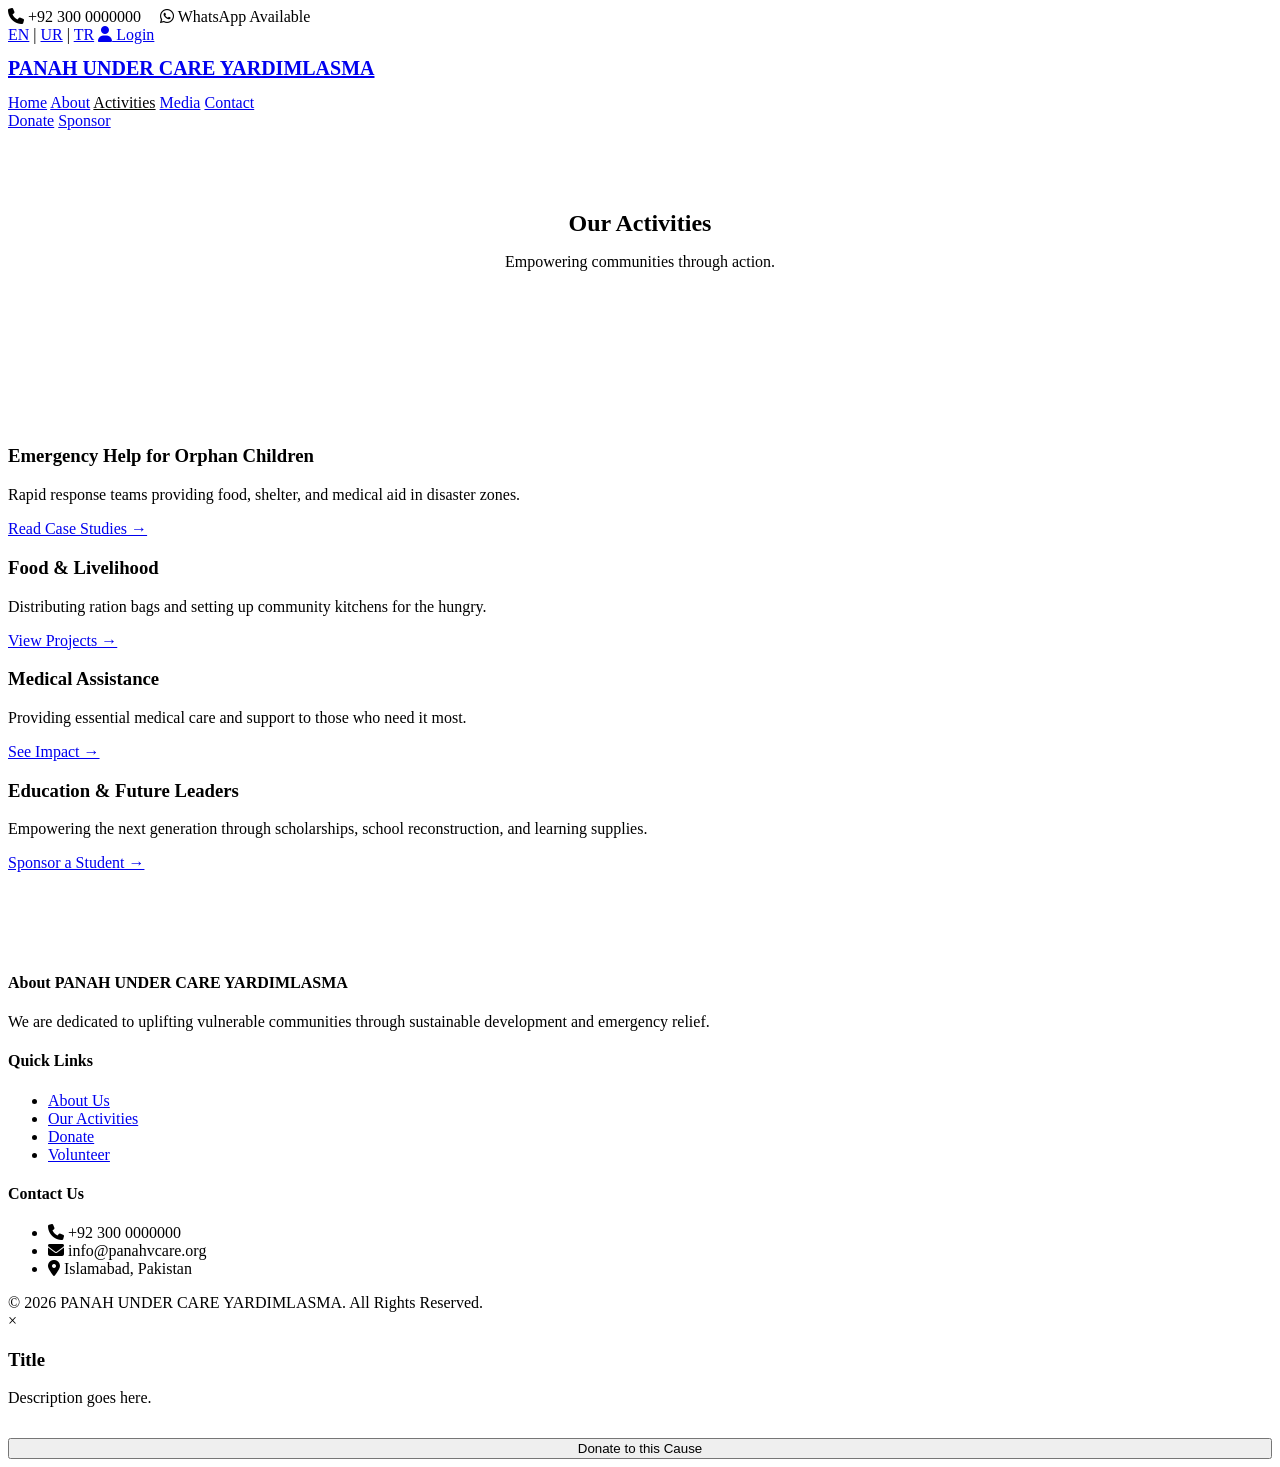
==== activities.html @ 653f271a "Add files via upload" ====
<!DOCTYPE html>
<html lang="en">

<head>
    <meta charset="UTF-8">
    <meta name="viewport" content="width=device-width, initial-scale=1.0">
    <title>Our Activities | PANAH UNDER CARE YARDIMLASMA</title>

    <!-- Google Fonts -->
    <link rel="preconnect" href="https://fonts.googleapis.com">
    <link rel="preconnect" href="https://fonts.gstatic.com" crossorigin>
    <link
        href="https://fonts.googleapis.com/css2?family=Inter:wght@400;500;700;800&family=Roboto:wght@400;500&display=swap"
        rel="stylesheet">

    <!-- Styles -->
    <link rel="stylesheet" href="css/style.css?v=12">

    <!-- Font Awesome (for icons) -->
    <link rel="stylesheet" href="https://cdnjs.cloudflare.com/ajax/libs/font-awesome/6.4.0/css/all.min.css">
</head>

<body>

    <!-- 1. TOP BAR -->
    <div class="topbar">
        <div class="container">
            <div class="topbar-left">
                <span><i class="fa-solid fa-phone"></i> +92 300 0000000</span>
                <span style="margin-left: 15px;"><i class="fa-brands fa-whatsapp"></i> WhatsApp Available</span>
            </div>
            <div class="topbar-right">
                <a href="?lang=en">EN</a> | <a href="?lang=ur">UR</a> | <a href="?lang=tr">TR</a>
                <a href="#"><i class="fa-solid fa-user"></i> Login</a>
            </div>
        </div>
    </div>

    <!-- 2. MAIN HEADER -->
    <header class="main-header">
        <div class="container">
            <a href="index.html" class="logo">
                <h1 style="font-size: 20px;">PANAH UNDER CARE YARDIMLASMA</h1>
            </a>

            <nav class="nav-menu">
                <a href="index.html" id="nav-home">Home</a>
                <a href="about.html" id="nav-about">About</a>
                <a href="activities.html" style="color: var(--primary-red);" id="nav-activities">Activities</a>
                <a href="#" id="nav-media">Media</a>
                <a href="help.html" id="nav-contact">Contact</a>
            </nav>

            <div class="header-actions">
                <a href="donate.html" class="btn btn-primary" id="btn-donate">Donate</a>
                <a href="#" class="btn btn-secondary">Sponsor</a>
            </div>
        </div>
    </header>

    <!-- PAGE HEADER -->
    <section class="page-title" style="padding: 60px 0; background-color: var(--light-gray-bg); text-align: center;">
        <div class="container">
            <h1 class="section-title" style="margin-bottom: 10px;" data-i18n="activities-page-title">Our Activities</h1>
            <p style="color: var(--text-light);" data-i18n="activities-page-subtitle">Empowering communities through
                action.</p>
        </div>
    </section>

    <!-- ACTIVITIES GRID -->
    <section class="activities" style="padding: 80px 0;">
        <div class="container">
            <div class="activity-grid">
                <!-- Card 1 -->
                <div class="activity-card">
                    <div class="activity-img img-1"></div>
                    <div class="activity-content">
                        <h3 data-i18n="card-emergency-title">Emergency Help for Orphan Children</h3>
                        <p data-i18n="card-emergency-desc">Rapid response teams providing food, shelter, and medical aid
                            in disaster zones.</p>
                        <a href="javascript:void(0)" onclick="openActivityModal('emergency')"
                            data-i18n="btn-read-case-studies">Read Case Studies &rarr;</a>
                    </div>
                </div>
                <!-- Card 2 -->
                <div class="activity-card">
                    <div class="activity-img img-2"></div>
                    <div class="activity-content">
                        <h3 data-i18n="card-food-title">Food & Livelihood</h3>
                        <p data-i18n="card-food-desc">Distributing ration bags and setting up community kitchens for the
                            hungry.</p>
                        <a href="javascript:void(0)" onclick="openActivityModal('food')"
                            data-i18n="btn-view-projects">View Projects &rarr;</a>
                    </div>
                </div>

                <!-- Card 4 -->
                <div class="activity-card">
                    <!-- Placeholder color for image if no url -->
                    <div class="activity-img img-3"></div>
                    <div class="activity-content">
                        <h3 data-i18n="card-health-title">Medical Assistance</h3>
                        <p data-i18n="card-health-desc">Providing essential medical care and support to those who need
                            it most.</p>
                        <a href="#" data-i18n="btn-see-impact">See Impact &rarr;</a>
                    </div>
                </div>
                <!-- Card 5 (Education) -->
                <div class="activity-card">
                    <div class="activity-img img-education"></div>
                    <div class="activity-content">
                        <h3 data-i18n="card-education-title">Education & Future Leaders</h3>
                        <p data-i18n="card-education-desc">Empowering the next generation through scholarships, school
                            reconstruction, and learning supplies.</p>
                        <a href="javascript:void(0)" onclick="openActivityModal('education')"
                            data-i18n="btn-sponsor-student">Sponsor a Student &rarr;</a>
                    </div>
                </div>
            </div>
        </div>
    </section>

    <!-- FOOTER -->
    <footer class="site-footer">
        <div class="container">
            <div class="footer-grid">
                <div class="footer-col">
                    <h4 data-i18n="footer-about-title">About PANAH UNDER CARE YARDIMLASMA</h4>
                    <p data-i18n="footer-about-desc">We are dedicated to uplifting vulnerable communities through
                        sustainable development and
                        emergency relief.</p>
                </div>
                <div class="footer-col">
                    <h4 data-i18n="footer-quick-links">Quick Links</h4>
                    <ul class="footer-links">
                        <li><a href="about.html" data-i18n="nav-about">About Us</a></li>
                        <li><a href="activities.html" data-i18n="nav-activities">Our Activities</a></li>
                        <li><a href="donate.html" data-i18n="btn-donate">Donate</a></li>
                        <li><a href="volunteer.html" data-i18n="nav-volunteer">Volunteer</a></li>
                    </ul>
                </div>
                <div class="footer-col">
                    <h4 data-i18n="footer-contact">Contact Us</h4>
                    <ul class="footer-links">
                        <li><i class="fa-solid fa-phone"></i> +92 300 0000000</li>
                        <li><i class="fa-solid fa-envelope"></i> info@panahvcare.org</li>
                        <li><i class="fa-solid fa-location-dot"></i> <span data-i18n="footer-address">Islamabad,
                                Pakistan</span></li>
                    </ul>
                </div>
            </div>
            <div class="copyright">
                &copy; 2026 PANAH UNDER CARE YARDIMLASMA. <span data-i18n="footer-rights">All Rights Reserved.</span>
            </div>
        </div>
    </footer>

    <!-- MODAL FOR QUICK ACTIONS AND ACTIVITIES -->
    <div id="actionModal" class="modal-overlay" onclick="closeModal(event)">
        <div class="modal-content">
            <span class="close-modal" onclick="closeModal(event)">&times;</span>
            <div id="modalGallery" class="modal-gallery">
                <!-- Images will be injected here -->
            </div>
            <div class="modal-text">
                <h3 id="modalTitle">Title</h3>
                <p id="modalDesc">Description goes here.</p>
                <button id="modalDonateBtn" class="btn btn-primary" style="margin-top: 15px; width: 100%;">Donate to
                    this
                    Cause</button>
            </div>
        </div>
    </div>

    <script src="js/main.js?v=12"></script>
    </script>
    </script>
</body>

</html>
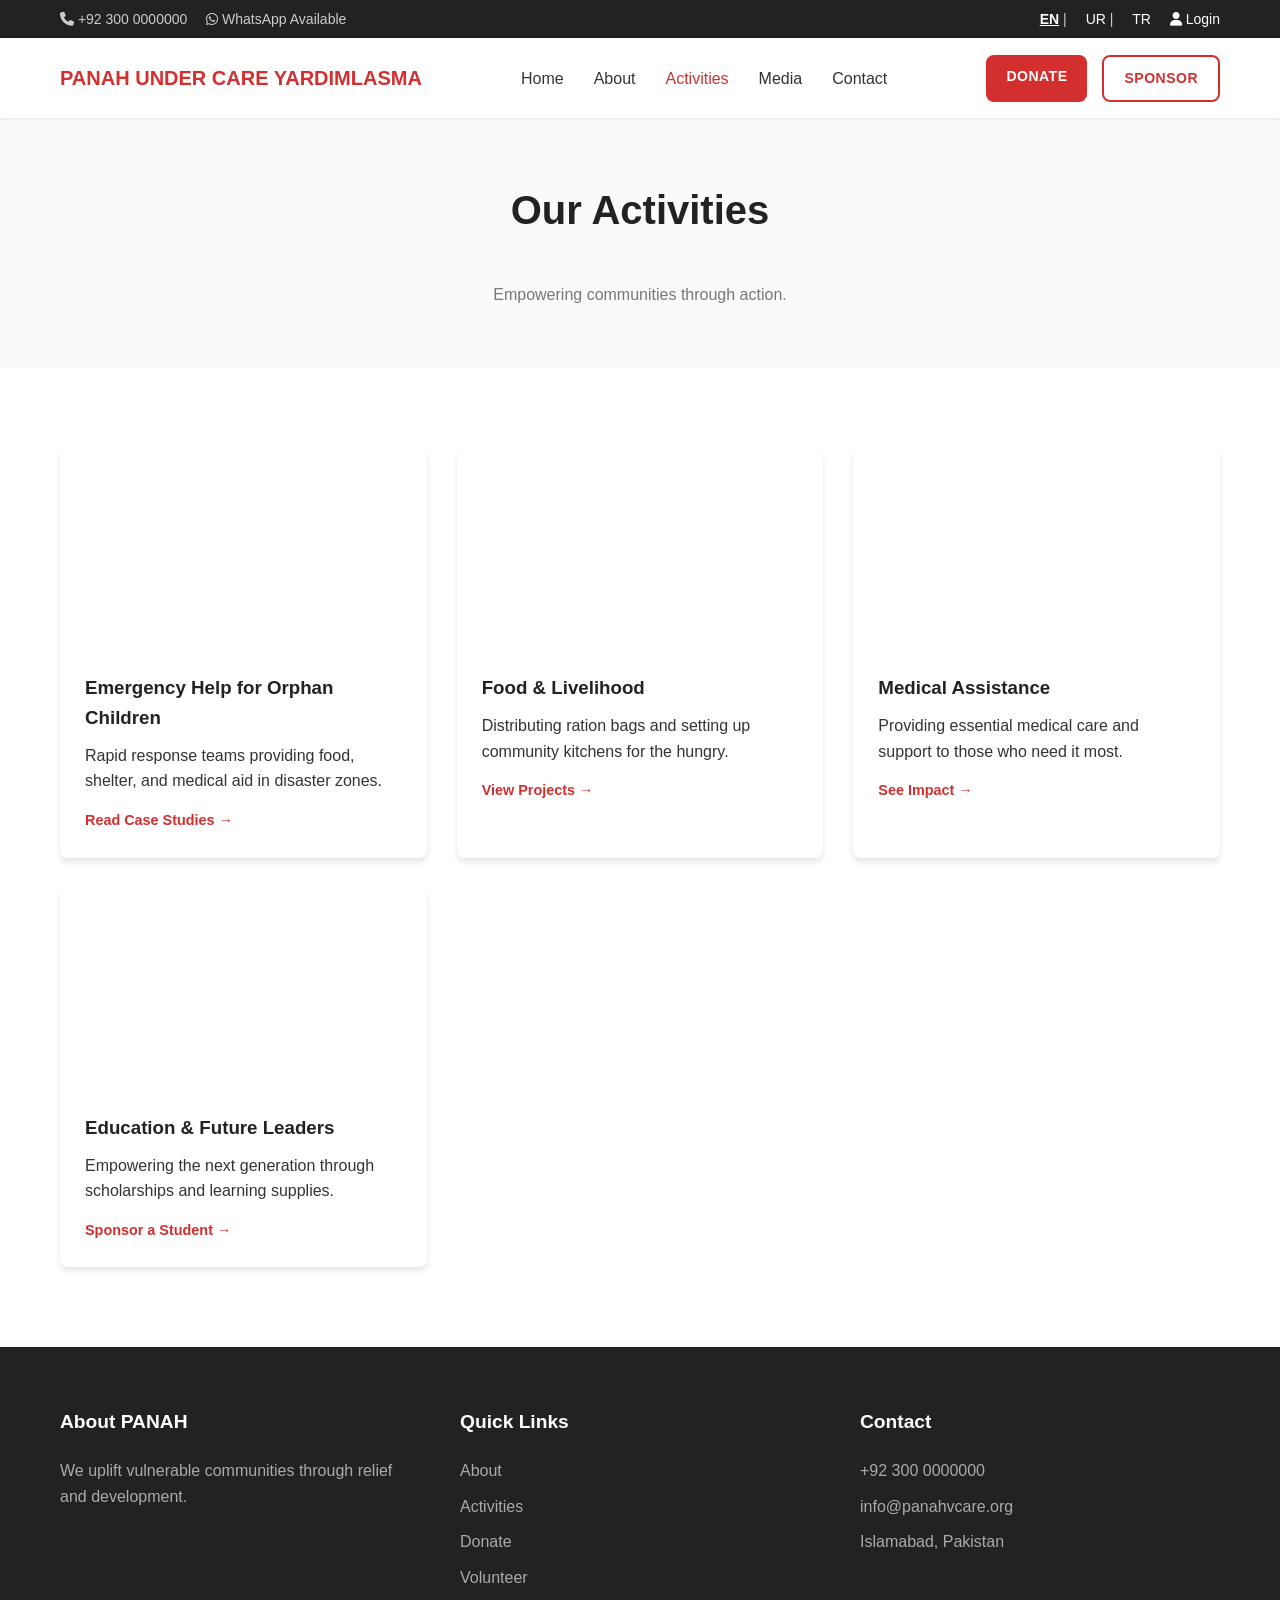
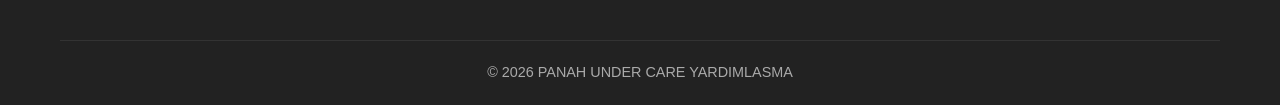
==== commit 9407d94f: "Update activities.html" ====
--- a/activities.html
+++ b/activities.html
@@ -13,16 +13,16 @@
         href="https://fonts.googleapis.com/css2?family=Inter:wght@400;500;700;800&family=Roboto:wght@400;500&display=swap"
         rel="stylesheet">
 
-    <!-- Styles -->
-    <link rel="stylesheet" href="css/style.css?v=12">
+    <!-- ✅ Styles in ROOT -->
+    <link rel="stylesheet" href="./style.css">
 
-    <!-- Font Awesome (for icons) -->
+    <!-- Font Awesome -->
     <link rel="stylesheet" href="https://cdnjs.cloudflare.com/ajax/libs/font-awesome/6.4.0/css/all.min.css">
 </head>
 
 <body>
 
-    <!-- 1. TOP BAR -->
+    <!-- TOP BAR -->
     <div class="topbar">
         <div class="container">
             <div class="topbar-left">
@@ -36,7 +36,7 @@
         </div>
     </div>
 
-    <!-- 2. MAIN HEADER -->
+    <!-- HEADER -->
     <header class="main-header">
         <div class="container">
             <a href="index.html" class="logo">
@@ -44,78 +44,69 @@
             </a>
 
             <nav class="nav-menu">
-                <a href="index.html" id="nav-home">Home</a>
-                <a href="about.html" id="nav-about">About</a>
-                <a href="activities.html" style="color: var(--primary-red);" id="nav-activities">Activities</a>
-                <a href="#" id="nav-media">Media</a>
-                <a href="help.html" id="nav-contact">Contact</a>
+                <a href="index.html">Home</a>
+                <a href="about.html">About</a>
+                <a href="activities.html" style="color: var(--primary-red);">Activities</a>
+                <a href="#">Media</a>
+                <a href="help.html">Contact</a>
             </nav>
 
             <div class="header-actions">
-                <a href="donate.html" class="btn btn-primary" id="btn-donate">Donate</a>
+                <a href="donate.html" class="btn btn-primary">Donate</a>
                 <a href="#" class="btn btn-secondary">Sponsor</a>
             </div>
         </div>
     </header>
 
-    <!-- PAGE HEADER -->
-    <section class="page-title" style="padding: 60px 0; background-color: var(--light-gray-bg); text-align: center;">
+    <!-- PAGE TITLE -->
+    <section class="page-title" style="padding:60px 0; background:var(--light-gray-bg); text-align:center;">
         <div class="container">
-            <h1 class="section-title" style="margin-bottom: 10px;" data-i18n="activities-page-title">Our Activities</h1>
-            <p style="color: var(--text-light);" data-i18n="activities-page-subtitle">Empowering communities through
-                action.</p>
+            <h1 class="section-title">Our Activities</h1>
+            <p style="color:var(--text-light);">Empowering communities through action.</p>
         </div>
     </section>
 
-    <!-- ACTIVITIES GRID -->
-    <section class="activities" style="padding: 80px 0;">
+    <!-- ACTIVITIES -->
+    <section class="activities" style="padding:80px 0;">
         <div class="container">
             <div class="activity-grid">
-                <!-- Card 1 -->
+
                 <div class="activity-card">
                     <div class="activity-img img-1"></div>
                     <div class="activity-content">
-                        <h3 data-i18n="card-emergency-title">Emergency Help for Orphan Children</h3>
-                        <p data-i18n="card-emergency-desc">Rapid response teams providing food, shelter, and medical aid
-                            in disaster zones.</p>
-                        <a href="javascript:void(0)" onclick="openActivityModal('emergency')"
-                            data-i18n="btn-read-case-studies">Read Case Studies &rarr;</a>
+                        <h3>Emergency Help for Orphan Children</h3>
+                        <p>Rapid response teams providing food, shelter, and medical aid in disaster zones.</p>
+                        <a href="javascript:void(0)" onclick="openActivityModal('emergency')">Read Case Studies →</a>
                     </div>
                 </div>
-                <!-- Card 2 -->
+
                 <div class="activity-card">
                     <div class="activity-img img-2"></div>
                     <div class="activity-content">
-                        <h3 data-i18n="card-food-title">Food & Livelihood</h3>
-                        <p data-i18n="card-food-desc">Distributing ration bags and setting up community kitchens for the
-                            hungry.</p>
-                        <a href="javascript:void(0)" onclick="openActivityModal('food')"
-                            data-i18n="btn-view-projects">View Projects &rarr;</a>
+                        <h3>Food & Livelihood</h3>
+                        <p>Distributing ration bags and setting up community kitchens for the hungry.</p>
+                        <a href="javascript:void(0)" onclick="openActivityModal('food')">View Projects →</a>
                     </div>
                 </div>
 
-                <!-- Card 4 -->
                 <div class="activity-card">
-                    <!-- Placeholder color for image if no url -->
                     <div class="activity-img img-3"></div>
                     <div class="activity-content">
-                        <h3 data-i18n="card-health-title">Medical Assistance</h3>
-                        <p data-i18n="card-health-desc">Providing essential medical care and support to those who need
-                            it most.</p>
-                        <a href="#" data-i18n="btn-see-impact">See Impact &rarr;</a>
+                        <h3>Medical Assistance</h3>
+                        <p>Providing essential medical care and support to those who need it most.</p>
+                        <a href="#">See Impact →</a>
                     </div>
                 </div>
-                <!-- Card 5 (Education) -->
+
                 <div class="activity-card">
                     <div class="activity-img img-education"></div>
                     <div class="activity-content">
-                        <h3 data-i18n="card-education-title">Education & Future Leaders</h3>
-                        <p data-i18n="card-education-desc">Empowering the next generation through scholarships, school
-                            reconstruction, and learning supplies.</p>
-                        <a href="javascript:void(0)" onclick="openActivityModal('education')"
-                            data-i18n="btn-sponsor-student">Sponsor a Student &rarr;</a>
+                        <h3>Education & Future Leaders</h3>
+                        <p>Empowering the next generation through scholarships and learning supplies.</p>
+                        <a href="javascript:void(0)" onclick="openActivityModal('education')">Sponsor a Student →</a>
                     </div>
                 </div>
+
             </div>
         </div>
     </section>
@@ -125,56 +116,35 @@
         <div class="container">
             <div class="footer-grid">
                 <div class="footer-col">
-                    <h4 data-i18n="footer-about-title">About PANAH UNDER CARE YARDIMLASMA</h4>
-                    <p data-i18n="footer-about-desc">We are dedicated to uplifting vulnerable communities through
-                        sustainable development and
-                        emergency relief.</p>
+                    <h4>About PANAH</h4>
+                    <p>We uplift vulnerable communities through relief and development.</p>
                 </div>
                 <div class="footer-col">
-                    <h4 data-i18n="footer-quick-links">Quick Links</h4>
+                    <h4>Quick Links</h4>
                     <ul class="footer-links">
-                        <li><a href="about.html" data-i18n="nav-about">About Us</a></li>
-                        <li><a href="activities.html" data-i18n="nav-activities">Our Activities</a></li>
-                        <li><a href="donate.html" data-i18n="btn-donate">Donate</a></li>
-                        <li><a href="volunteer.html" data-i18n="nav-volunteer">Volunteer</a></li>
+                        <li><a href="about.html">About</a></li>
+                        <li><a href="activities.html">Activities</a></li>
+                        <li><a href="donate.html">Donate</a></li>
+                        <li><a href="volunteer.html">Volunteer</a></li>
                     </ul>
                 </div>
                 <div class="footer-col">
-                    <h4 data-i18n="footer-contact">Contact Us</h4>
+                    <h4>Contact</h4>
                     <ul class="footer-links">
-                        <li><i class="fa-solid fa-phone"></i> +92 300 0000000</li>
-                        <li><i class="fa-solid fa-envelope"></i> info@panahvcare.org</li>
-                        <li><i class="fa-solid fa-location-dot"></i> <span data-i18n="footer-address">Islamabad,
-                                Pakistan</span></li>
+                        <li>+92 300 0000000</li>
+                        <li>info@panahvcare.org</li>
+                        <li>Islamabad, Pakistan</li>
                     </ul>
                 </div>
             </div>
             <div class="copyright">
-                &copy; 2026 PANAH UNDER CARE YARDIMLASMA. <span data-i18n="footer-rights">All Rights Reserved.</span>
+                © 2026 PANAH UNDER CARE YARDIMLASMA
             </div>
         </div>
     </footer>
 
-    <!-- MODAL FOR QUICK ACTIONS AND ACTIVITIES -->
-    <div id="actionModal" class="modal-overlay" onclick="closeModal(event)">
-        <div class="modal-content">
-            <span class="close-modal" onclick="closeModal(event)">&times;</span>
-            <div id="modalGallery" class="modal-gallery">
-                <!-- Images will be injected here -->
-            </div>
-            <div class="modal-text">
-                <h3 id="modalTitle">Title</h3>
-                <p id="modalDesc">Description goes here.</p>
-                <button id="modalDonateBtn" class="btn btn-primary" style="margin-top: 15px; width: 100%;">Donate to
-                    this
-                    Cause</button>
-            </div>
-        </div>
-    </div>
+    <!-- ✅ JS in ROOT -->
+    <script src="./main.js"></script>
 
-    <script src="js/main.js?v=12"></script>
-    </script>
-    </script>
 </body>
-
-</html>+</html>
--- a/style.css
+++ b/style.css
@@ -0,0 +1,824 @@
+/* 
+   ANTI-GRAVITY NGO DESIGN SYSTEM 
+   Based on Professional Humanitarian Standards (e.g., CARE)
+*/
+
+:root {
+    /* Primary Colors */
+    --primary-red: #D32F2F;
+    /* Main Action Color */
+    --primary-hover: #B71C1C;
+    /* Darker Red for Hover */
+    --secondary-blue: #0A6EBD;
+    /* Trust/Medical Color */
+
+    /* Neutral Colors */
+    --dark-bg: #222222;
+    /* Top Bar / Footer */
+    --text-main: #333333;
+    /* Body Text */
+    --text-light: #777777;
+    /* Subtitles */
+    --white: #FFFFFF;
+    --light-gray-bg: #F9FAFB;
+    /* Section Backgrounds */
+    --border-color: #E5E7EB;
+
+    /* Typography */
+    --font-heading: 'Inter', 'Roboto', sans-serif;
+    --font-body: 'Inter', 'Roboto', sans-serif;
+
+    /* Spacing & Layout */
+    --container-width: 1200px;
+    --header-height: 80px;
+    --border-radius: 8px;
+    --shadow-sm: 0 1px 3px rgba(0, 0, 0, 0.1);
+    --shadow-md: 0 4px 6px rgba(0, 0, 0, 0.1);
+    --shadow-lg: 0 10px 15px rgba(0, 0, 0, 0.1);
+}
+
+/* RESET & BASE */
+* {
+    margin: 0;
+    padding: 0;
+    box-sizing: border-box;
+}
+
+body {
+    font-family: var(--font-body);
+    background-color: var(--white);
+    color: var(--text-main);
+    line-height: 1.6;
+}
+
+a {
+    text-decoration: none;
+    color: inherit;
+    transition: 0.3s;
+}
+
+ul {
+    list-style: none;
+}
+
+img {
+    max-width: 100%;
+    display: block;
+}
+
+/* UTILITIES */
+.container {
+    max-width: var(--container-width);
+    margin: 0 auto;
+    padding: 0 20px;
+}
+
+.btn {
+    display: inline-block;
+    padding: 12px 24px;
+    border-radius: var(--border-radius);
+    font-weight: 600;
+    font-size: 16px;
+    cursor: pointer;
+    text-transform: uppercase;
+    letter-spacing: 0.5px;
+}
+
+.btn-primary {
+    background-color: var(--primary-red);
+    color: var(--white);
+    border: none;
+}
+
+.btn-primary:hover {
+    background-color: var(--primary-hover);
+}
+
+.btn-secondary {
+    background-color: transparent;
+    border: 2px solid var(--primary-red);
+    color: var(--primary-red);
+}
+
+.btn-secondary:hover {
+    background-color: var(--primary-red);
+    color: var(--white);
+}
+
+.text-center {
+    text-align: center;
+}
+
+.section-title {
+    font-size: 2.5rem;
+    font-weight: 700;
+    margin-bottom: 40px;
+    color: var(--dark-bg);
+}
+
+/* 1. TOP BAR */
+.topbar {
+    background-color: var(--dark-bg);
+    color: #ccc;
+    font-size: 14px;
+    padding: 8px 0;
+}
+
+.topbar .container {
+    display: flex;
+    justify-content: space-between;
+    align-items: center;
+}
+
+.topbar-right a {
+    color: #fff;
+    margin-left: 15px;
+    font-weight: 500;
+}
+
+/* 2. MAIN HEADER */
+.main-header {
+    background: var(--white);
+    box-shadow: var(--shadow-sm);
+    position: sticky;
+    top: 0;
+    z-index: 1000;
+}
+
+.main-header .container {
+    display: flex;
+    justify-content: space-between;
+    align-items: center;
+    height: var(--header-height);
+}
+
+.logo h1 {
+    color: var(--primary-red);
+    font-size: 24px;
+    font-weight: 800;
+    text-transform: uppercase;
+}
+
+.nav-menu {
+    display: flex;
+    gap: 30px;
+}
+
+.nav-menu a {
+    color: var(--text-main);
+    font-weight: 500;
+    font-size: 16px;
+}
+
+.nav-menu a:hover {
+    color: var(--primary-red);
+}
+
+.header-actions {
+    display: flex;
+    gap: 15px;
+}
+
+.header-actions .btn {
+    padding: 10px 20px;
+    font-size: 14px;
+}
+
+/* 3. HERO SECTION */
+.hero {
+    position: relative;
+    height: 600px;
+    /* Background Removed for Slideshow */
+    display: flex;
+    align-items: center;
+    overflow: hidden;
+}
+
+/* SLIDESHOW STYLES */
+.hero-slideshow {
+    position: absolute;
+    top: 0;
+    left: 0;
+    width: 100%;
+    height: 100%;
+    z-index: 1;
+}
+
+.slide {
+    position: absolute;
+    top: 0;
+    left: 0;
+    width: 100%;
+    height: 100%;
+    background-size: cover;
+    background-position: center;
+    opacity: 0;
+    animation: slideAnimation 25s infinite;
+}
+
+/* Stagger animations for 5 slides (5s each) */
+.slide:nth-child(1) {
+    animation-delay: 0s;
+}
+
+.slide:nth-child(2) {
+    animation-delay: 5s;
+}
+
+.slide:nth-child(3) {
+    animation-delay: 10s;
+}
+
+.slide:nth-child(4) {
+    animation-delay: 15s;
+}
+
+.slide:nth-child(5) {
+    animation-delay: 20s;
+}
+
+@keyframes slideAnimation {
+    0% {
+        opacity: 0;
+    }
+
+    4% {
+        opacity: 1;
+    }
+
+    20% {
+        opacity: 1;
+    }
+
+    24% {
+        opacity: 0;
+    }
+
+    100% {
+        opacity: 0;
+    }
+}
+
+.hero-overlay {
+    position: absolute;
+    top: 0;
+    left: 0;
+    width: 100%;
+    height: 100%;
+    background: rgba(0, 0, 0, 0.6);
+    /* Dark Transparent Layer */
+}
+
+.hero .container {
+    position: relative;
+    z-index: 2;
+    display: flex;
+    justify-content: space-between;
+    align-items: center;
+    width: 100%;
+}
+
+.hero-content {
+    max-width: 600px;
+    color: var(--white);
+}
+
+.hero-content h2 {
+    font-size: 3.5rem;
+    font-weight: 800;
+    line-height: 1.2;
+    margin-bottom: 20px;
+}
+
+.hero-content p {
+    font-size: 1.25rem;
+    margin-bottom: 30px;
+    opacity: 0.9;
+}
+
+.hero-donation-cards {
+    display: flex;
+    flex-direction: column;
+    gap: 15px;
+    width: 300px;
+}
+
+.mini-card {
+    background: var(--white);
+    padding: 15px;
+    border-radius: var(--border-radius);
+    display: flex;
+    justify-content: space-between;
+    align-items: center;
+    box-shadow: var(--shadow-lg);
+    cursor: pointer;
+    transition: transform 0.2s;
+}
+
+.mini-card:hover {
+    transform: translateY(-3px);
+}
+
+.mini-card strong {
+    display: block;
+    color: var(--text-main);
+}
+
+.mini-card span {
+    color: var(--primary-red);
+    font-weight: 700;
+}
+
+/* 4. QUICK ACTION ICON ROW */
+.quick-actions {
+    background: var(--primary-red);
+    padding: 30px 0;
+    margin-top: -5px;
+    /* Ensure connection with hero */
+}
+
+.action-grid {
+    display: flex;
+    justify-content: space-around;
+    align-items: center;
+}
+
+.action-item {
+    text-align: center;
+    color: var(--white);
+    cursor: pointer;
+    transition: 0.3s;
+}
+
+.action-item:hover {
+    transform: scale(1.1);
+}
+
+.action-icon {
+    font-size: 2rem;
+    margin-bottom: 8px;
+    display: block;
+}
+
+.action-label {
+    font-size: 0.9rem;
+    font-weight: 600;
+    text-transform: uppercase;
+}
+
+/* 5. ACTIVITIES SECTION */
+.activities {
+    padding: 80px 0;
+    background: var(--white);
+}
+
+.activity-grid {
+    display: grid;
+    grid-template-columns: repeat(auto-fit, minmax(300px, 1fr));
+    gap: 30px;
+}
+
+.activity-card {
+    background: var(--white);
+    border-radius: var(--border-radius);
+    overflow: hidden;
+    box-shadow: var(--shadow-md);
+    transition: 0.3s;
+}
+
+.activity-card:hover {
+    box-shadow: var(--shadow-lg);
+    transform: translateY(-5px);
+}
+
+.activity-img {
+    height: 200px;
+    background: #ddd;
+    /* Placeholder colors for now */
+}
+
+.img-1 {
+    background: url('../assets/slide2.jpg') center/cover;
+}
+
+.img-2 {
+    background: url('../assets/slide3.jpg') center/cover;
+}
+
+.img-3 {
+    background: url('../assets/slide4.jpg') center/cover;
+}
+
+.img-education {
+    background: url('../assets/slide1.jpg') center/cover;
+}
+
+.activity-content {
+    padding: 25px;
+}
+
+.activity-content h3 {
+    margin-bottom: 10px;
+    color: var(--dark-bg);
+}
+
+.activity-content a {
+    color: var(--primary-red);
+    font-weight: 600;
+    font-size: 0.9rem;
+    margin-top: 15px;
+    display: inline-block;
+}
+
+/* 6. IMPACT NUMBERS */
+.impact {
+    padding: 80px 0;
+    background: var(--light-gray-bg);
+    text-align: center;
+}
+
+.impact-grid {
+    display: flex;
+    justify-content: space-around;
+    flex-wrap: wrap;
+    gap: 30px;
+}
+
+.impact-item h3 {
+    font-size: 3rem;
+    color: var(--primary-red);
+    font-weight: 800;
+    margin-bottom: 5px;
+}
+
+.impact-item p {
+    font-size: 1.1rem;
+    color: var(--text-light);
+    font-weight: 500;
+}
+
+/* 7. DONATION SECTION */
+.donation-section {
+    padding: 80px 0;
+    background: var(--white);
+    text-align: center;
+}
+
+.donation-grid {
+    display: grid;
+    grid-template-columns: repeat(auto-fit, minmax(300px, 1fr));
+    gap: 30px;
+    margin-top: 40px;
+}
+
+.donate-card {
+    background: var(--white);
+    border: 1px solid var(--border-color);
+    padding: 40px;
+    border-radius: var(--border-radius);
+    text-align: center;
+    transition: 0.3s;
+}
+
+.donate-card:hover {
+    border-color: var(--primary-red);
+    box-shadow: var(--shadow-lg);
+}
+
+.donate-card h3 {
+    font-size: 1.5rem;
+    margin-bottom: 10px;
+}
+
+.amount {
+    font-size: 2rem;
+    color: var(--primary-red);
+    font-weight: 800;
+    margin-bottom: 20px;
+    display: block;
+}
+
+/* 8. VOLUNTEER CTA */
+.volunteer-cta {
+    background: url('https://images.unsplash.com/photo-1559027615-cd4628902d4a?ixlib=rb-4.0.3&auto=format&fit=crop&w=1600&q=80') center/cover fixed;
+    padding: 100px 0;
+    position: relative;
+    text-align: center;
+    color: var(--white);
+}
+
+.volunteer-cta::before {
+    content: '';
+    position: absolute;
+    top: 0;
+    left: 0;
+    right: 0;
+    bottom: 0;
+    background: rgba(0, 0, 0, 0.7);
+}
+
+.volunteer-cta .container {
+    position: relative;
+    z-index: 1;
+}
+
+.volunteer-cta h2 {
+    font-size: 3rem;
+    margin-bottom: 30px;
+}
+
+/* 9. FOOTER */
+.site-footer {
+    background: var(--dark-bg);
+    color: #aaa;
+    padding: 60px 0 20px;
+}
+
+.footer-grid {
+    display: grid;
+    grid-template-columns: repeat(auto-fit, minmax(250px, 1fr));
+    gap: 40px;
+    margin-bottom: 40px;
+}
+
+.footer-col h4 {
+    color: var(--white);
+    margin-bottom: 20px;
+    font-size: 1.2rem;
+}
+
+.footer-links li {
+    margin-bottom: 10px;
+}
+
+.footer-links a:hover {
+    color: var(--primary-red);
+}
+
+.copyright {
+    border-top: 1px solid #333;
+    padding-top: 20px;
+    text-align: center;
+    font-size: 0.9rem;
+}
+
+/* RESPONSIVE */
+@media (max-width: 768px) {
+    .nav-menu {
+        display: none;
+    }
+
+    /* Mobile Menu would go here */
+    .hero {
+        height: auto;
+        padding: 100px 0;
+    }
+
+    .hero .container {
+        flex-direction: column;
+        text-align: center;
+    }
+
+    .hero-donation-cards {
+        width: 100%;
+        margin-top: 40px;
+    }
+
+    .action-grid {
+        flex-wrap: wrap;
+        gap: 20px;
+    }
+}
+
+/* 10. QUICK ACTION MODAL */
+.modal-overlay {
+    display: none;
+    /* Hidden by default */
+    position: fixed;
+    top: 0;
+    left: 0;
+    width: 100%;
+    height: 100%;
+    background: var(--white);
+    /* White background so it feels like a page */
+    z-index: 2000;
+    overflow-y: auto;
+    /* Enable scrolling for the whole page */
+    /* Removed flex centering so content flows naturally from top */
+    display: none;
+}
+
+.modal-content {
+    background: var(--white);
+    width: 100%;
+    min-height: 100vh;
+    /* Full viewport height at minimum */
+    max-width: none;
+    border-radius: 0;
+    box-shadow: none;
+    position: relative;
+    padding-top: 60px;
+    /* clear the close button */
+    display: block;
+    /* Normal block flow */
+    animation: fadeIn 0.3s ease-in-out;
+}
+
+.close-modal {
+    position: absolute;
+    top: 15px;
+    right: 20px;
+    font-size: 30px;
+    font-weight: bold;
+    color: var(--dark-bg);
+    cursor: pointer;
+    background: rgba(0, 0, 0, 0.1);
+    width: 40px;
+    height: 40px;
+    line-height: 40px;
+    text-align: center;
+    border-radius: 50%;
+    transition: 0.3s;
+}
+
+.close-modal:hover {
+    background: var(--primary-red);
+}
+
+/* Modal Gallery */
+.modal-gallery {
+    display: grid;
+    grid-template-columns: repeat(3, 1fr);
+    gap: 10px;
+    padding: 10px;
+    background: #f0f0f0;
+}
+
+.modal-gallery img {
+    width: 100%;
+    height: 150px;
+    object-fit: cover;
+    border-radius: 4px;
+    cursor: pointer;
+    transition: transform 0.2s;
+}
+
+.modal-gallery img:hover {
+    transform: scale(1.05);
+}
+
+.modal-text {
+    padding: 30px;
+    text-align: center;
+}
+
+.modal-text h3 {
+    margin-bottom: 15px;
+    color: var(--primary-red);
+    font-size: 2rem;
+}
+
+.modal-text p {
+    color: var(--text-main);
+    font-size: 1.1rem;
+    margin-bottom: 20px;
+}
+
+@keyframes fadeIn {
+    from {
+        opacity: 0;
+        transform: translateY(-20px);
+    }
+
+    to {
+        opacity: 1;
+        transform: translateY(0);
+    }
+}
+
+/* 11. PAYMENT MODAL STYLES */
+.payment-modal-content {
+    width: 100%;
+    min-height: 100vh;
+    padding: 30px;
+    text-align: center;
+    border: none;
+    box-shadow: none;
+}
+
+.payment-header {
+    border-bottom: 2px solid var(--light-gray-bg);
+    padding-bottom: 20px;
+    margin-bottom: 20px;
+}
+
+.bank-info-box {
+    background: var(--light-gray-bg);
+    padding: 15px;
+    border-radius: 8px;
+    border: 1px solid #ddd;
+    text-align: left;
+}
+
+.bank-info-box h4 {
+    color: var(--primary-red);
+    margin-bottom: 10px;
+    display: flex;
+    align-items: center;
+    gap: 10px;
+}
+
+.bank-info-box p {
+    margin-bottom: 5px;
+    color: var(--dark-bg);
+    font-size: 0.95rem;
+}
+
+.payment-instructions p {
+
+    margin-bottom: 5px;
+    text-align: left;
+}
+
+/* SPLASH SCREEN */
+/* SPLASH SCREEN */
+#splash-screen {
+    position: fixed;
+    top: 0;
+    left: 0;
+    width: 100%;
+    height: 100vh;
+    /* Ensure full viewport height */
+    background: linear-gradient(135deg, #ffffff 0%, #f8f9fa 100%);
+    display: flex;
+    justify-content: center;
+    align-items: center;
+    z-index: 100000;
+    /* Max z-index */
+    transition: opacity 0.5s ease-out, visibility 0.5s ease-out;
+}
+
+.splash-content {
+    text-align: center;
+    animation: fadeInBalance 1s ease-out;
+    padding: 40px;
+    background: rgba(255, 255, 255, 0.95);
+    border-radius: 20px;
+    box-shadow: 0 10px 40px rgba(0, 0, 0, 0.08);
+}
+
+.splash-icon {
+    font-size: 4rem;
+    color: var(--primary-red);
+    margin-bottom: 20px;
+    display: block;
+    animation: pulseIcon 2s infinite;
+}
+
+.splash-content h1 {
+    font-size: 2rem;
+    /* Balanced size */
+    color: var(--primary-red);
+    margin-bottom: 15px;
+    font-weight: 800;
+    letter-spacing: -0.5px;
+    line-height: 1.2;
+}
+
+.splash-content p {
+    font-size: 1.25rem;
+    color: var(--text-main);
+    font-weight: 500;
+    opacity: 0.9;
+}
+
+@keyframes pulseIcon {
+    0% {
+        transform: scale(1);
+    }
+
+    50% {
+        transform: scale(1.1);
+    }
+
+    100% {
+        transform: scale(1);
+    }
+}
+
+@keyframes fadeInBalance {
+    from {
+        opacity: 0;
+        transform: translateY(20px);
+    }
+
+    to {
+        opacity: 1;
+        transform: translateY(0);
+    }
+}
+
+#splash-screen.hidden {
+    opacity: 0;
+    visibility: hidden;
+}
